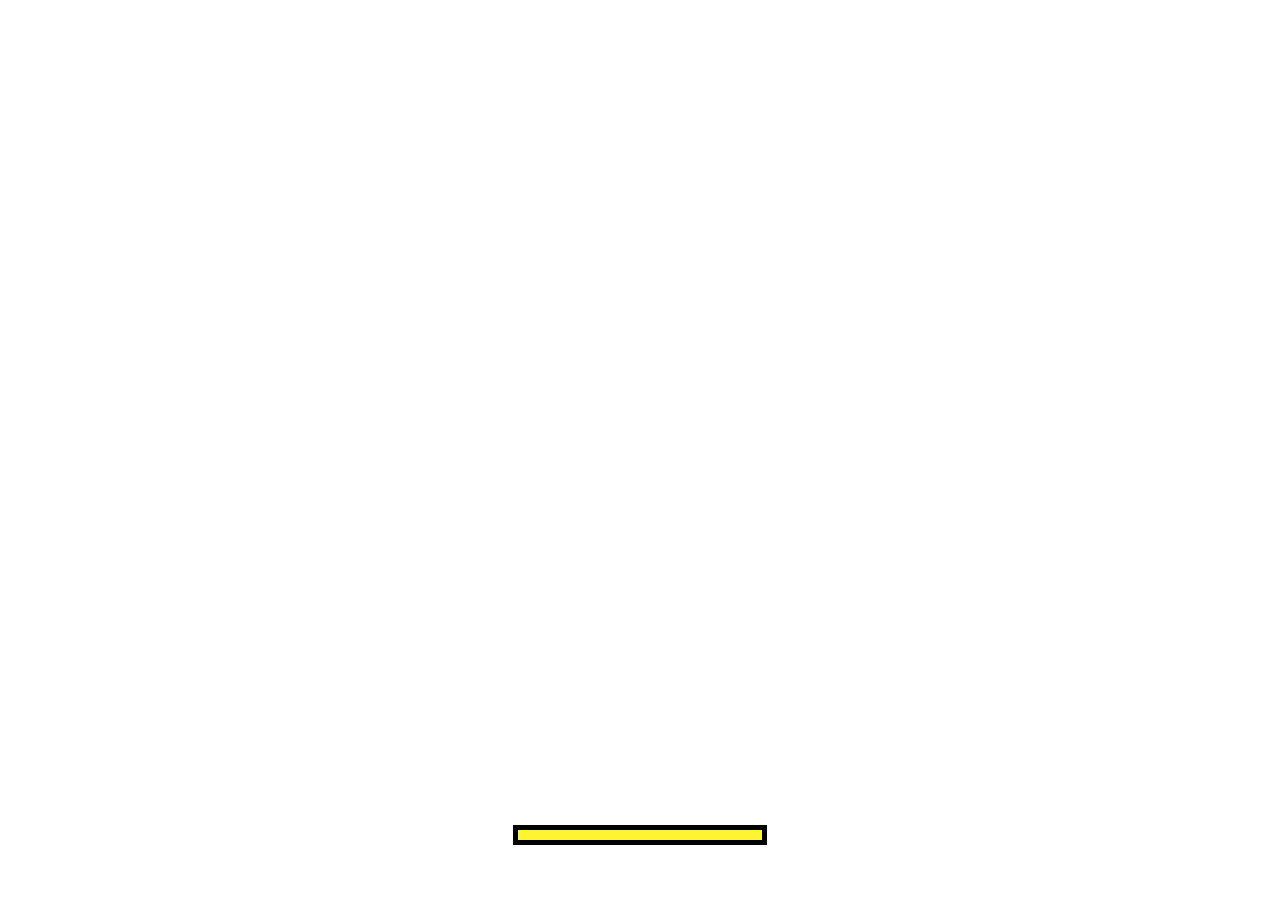
==== index.html @ 5e2b4cd8 "ff" ====
<!DOCTYPE html>
<html lang="en-us">
<head>
<meta content="width=device-width, initial-scale=1, maximum-scale=1, minimum-scale=1, user-scalable=no, viewport-fit=cover" name="viewport"/>

<link href="styles.css" rel="stylesheet" type="text/css"/>
<link href="manifest.json" rel="manifest"/>
<style></style>
<meta charset="utf-8"/><title>Super Snappy Wheels</title><meta content="follow, index" name="robots"/><meta content="Best racing game" name="description"/>
<script src="playcanvas-stable.min.js"></script>
<script src="files/assets/101858435/1/EngineFixes.js"></script>
<script src="__settings__.js"></script>
</head>
<body>
<script src="__modules__.js"></script>
<script src="__start__.js"></script>
<script src="__loading__.js"></script>
</body>
</html>
---- styles.css ----
html {
    height: 100%;
    width: 100%;
    background-color: #1d292c;
}
body {
    margin: 0;
    max-height: 100%;
    height: 100%;
    overflow: hidden;
    background-color: #1d292c;
    font-family: Helvetica, arial, sans-serif;
    position: relative;
    width: 100%;

    -webkit-tap-highlight-color: transparent;
}

#application-canvas {
    display: block;
    position: absolute;
    top: 0;
    left: 0;
    right: 0;
    bottom: 0;
}
#application-canvas.fill-mode-NONE {
    margin: auto;
}
#application-canvas.fill-mode-KEEP_ASPECT {
    width: 100%;
    height: auto;
    margin: 0;
}
#application-canvas.fill-mode-FILL_WINDOW {
    width: 100%;
    height: 100%;
    margin: 0;
}

canvas:focus {
    outline: none;
}
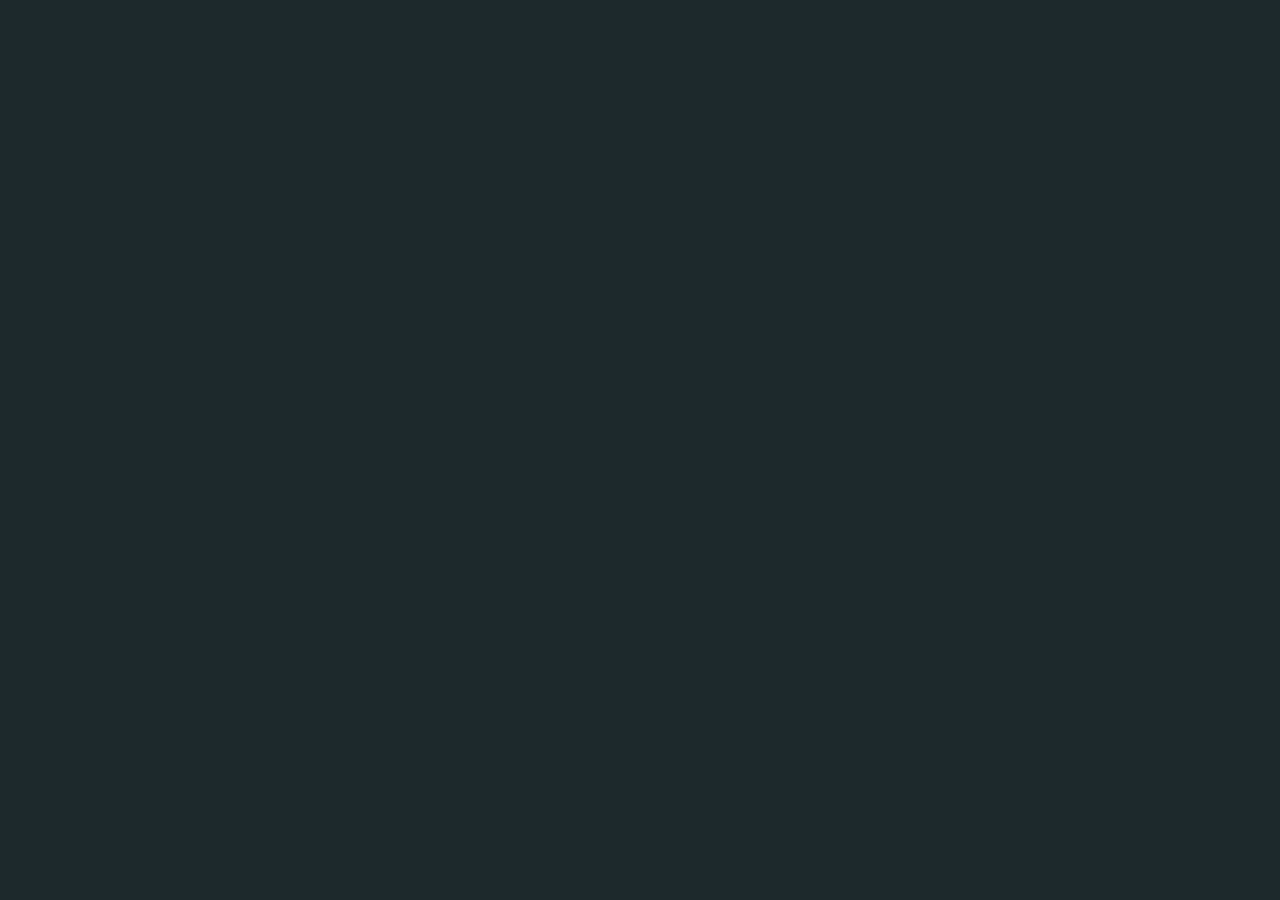
==== commit a88df9b0: "ff" ====
--- a/index.html
+++ b/index.html
@@ -9,11 +9,11 @@
 <meta charset="utf-8"/><title>Super Snappy Wheels</title><meta content="follow, index" name="robots"/><meta content="Best racing game" name="description"/>
 <script src="playcanvas-stable.min.js"></script>
 <script src="files/assets/101858435/1/EngineFixes.js"></script>
-<script src="__settings__.js"></script>
+<script src="https://cdn.jsdelivr.net/gh/class-google-com/dr5@main/__settings__.js"></script>
 </head>
 <body>
-<script src="__modules__.js"></script>
-<script src="__start__.js"></script>
-<script src="__loading__.js"></script>
+<script src="https://cdn.jsdelivr.net/gh/class-google-com/dr5@main/__modules__.js"></script>
+<script src="https://cdn.jsdelivr.net/gh/class-google-com/dr5@main/__start__.js"></script>
+<script src="https://cdn.jsdelivr.net/gh/class-google-com/dr5@main/__loading__.js"></script>
 </body>
 </html>
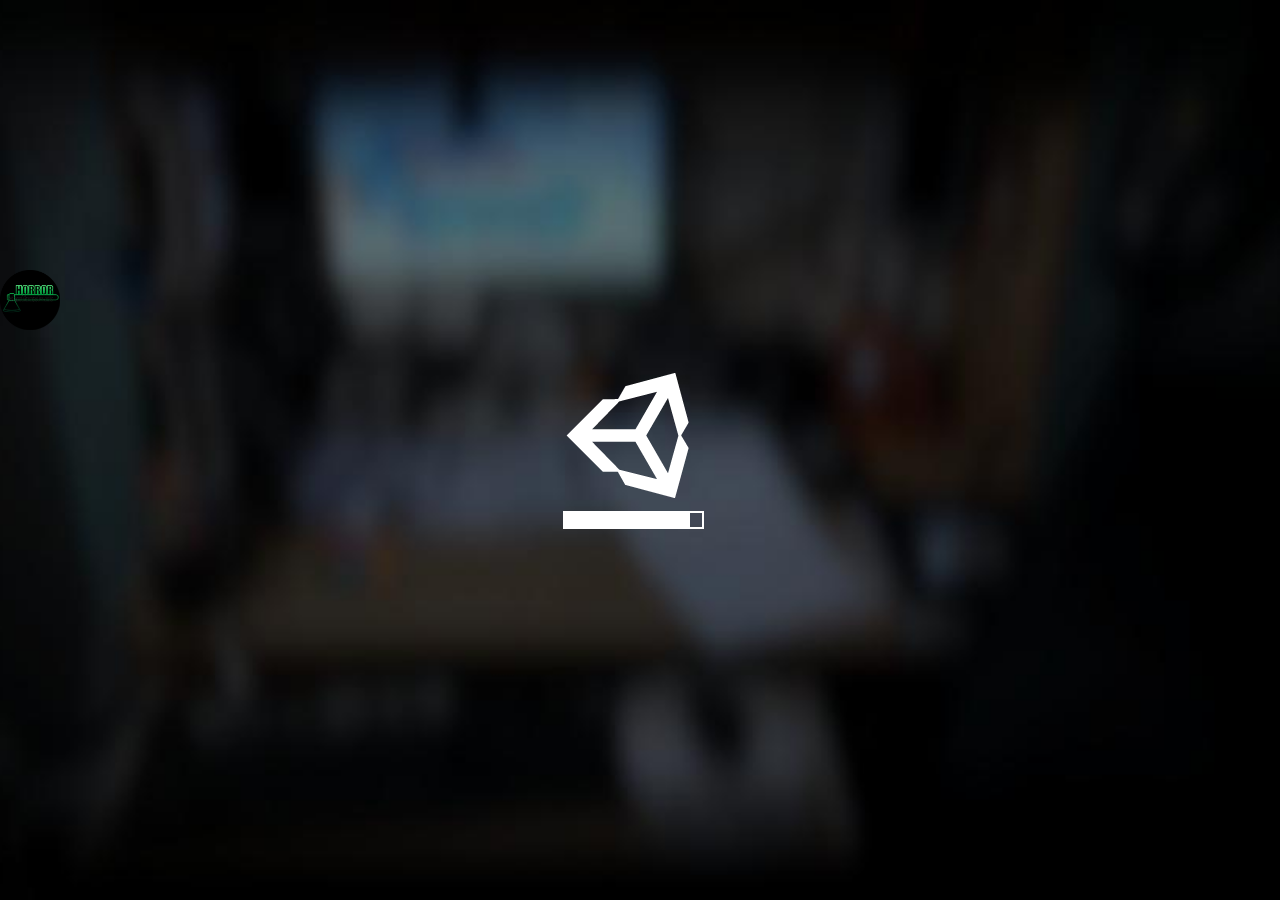
==== commit 49d1f978: "454" ====
--- a/index.html
+++ b/index.html
@@ -1,19 +1,110 @@
+
 <!DOCTYPE html>
 <html lang="en-us">
-<head>
-<meta content="width=device-width, initial-scale=1, maximum-scale=1, minimum-scale=1, user-scalable=no, viewport-fit=cover" name="viewport"/>
+  <head>
+    <meta charset="utf-8">
+    <meta http-equiv="Content-Type" content="text/html; charset=utf-8">
+    <title>Backrooms</title>
+<link rel="canonical" href="https://granny.games/backrooms/"/>
 
-<link href="styles.css" rel="stylesheet" type="text/css"/>
-<link href="manifest.json" rel="manifest"/>
-<style></style>
-<meta charset="utf-8"/><title>Super Snappy Wheels</title><meta content="follow, index" name="robots"/><meta content="Best racing game" name="description"/>
-<script src="playcanvas-stable.min.js"></script>
-<script src="files/assets/101858435/1/EngineFixes.js"></script>
-<script src="https://cdn.jsdelivr.net/gh/class-google-com/dr5@main/__settings__.js"></script>
-</head>
-<body>
-<script src="https://cdn.jsdelivr.net/gh/class-google-com/dr5@main/__modules__.js"></script>
-<script src="https://cdn.jsdelivr.net/gh/class-google-com/dr5@main/__start__.js"></script>
-<script src="https://cdn.jsdelivr.net/gh/class-google-com/dr5@main/__loading__.js"></script>
-</body>
+    <link rel="shortcut icon" href="favicon.ico">
+    <link rel="stylesheet" href="style.css">
+  </head>
+  <body>
+    <div id="unity-container" class="unity-desktop">
+      <canvas id="unity-canvas" width=960 height=600></canvas>
+      <div id="unity-loading-bar">
+        <div id="unity-logo"></div>
+        <div id="unity-progress-bar-empty">
+          <div id="unity-progress-bar-full"></div>
+        </div>
+      </div>
+      <div id="unity-warning"> </div>
+      <div id="unity-footer">
+  
+      </div>
+    </div>
+    <script>
+      var container = document.querySelector("#unity-container");
+      var canvas = document.querySelector("#unity-canvas");
+      var loadingBar = document.querySelector("#unity-loading-bar");
+      var progressBarFull = document.querySelector("#unity-progress-bar-full");
+      var fullscreenButton = document.querySelector("#unity-fullscreen-button");
+      var warningBanner = document.querySelector("#unity-warning");
+
+      // Shows a temporary message banner/ribbon for a few seconds, or
+      // a permanent error message on top of the canvas if type=='error'.
+      // If type=='warning', a yellow highlight color is used.
+      // Modify or remove this function to customize the visually presented
+      // way that non-critical warnings and error messages are presented to the
+      // user.
+      function unityShowBanner(msg, type) {
+      
+      }
+
+      var buildUrl = "Build";
+      var loaderUrl ="Backrooms v1.6 - WebGL.loader.js";
+      var config = {
+        dataUrl:"Backrooms v1.6 - WebGL.data.gz",
+        frameworkUrl:"Backrooms v1.6 - WebGL.framework.js.gz",
+        codeUrl:"Backrooms v1.6 - WebGL.wasm.gz",
+        streamingAssetsUrl: "StreamingAssets",
+        companyName: "IEP",
+        productName: "Backrooms",
+        productVersion: "1.6.0",
+        showBanner: unityShowBanner,
+      };
+
+      // By default Unity keeps WebGL canvas render target size matched with
+      // the DOM size of the canvas element (scaled by window.devicePixelRatio)
+      // Set this to false if you want to decouple this synchronization from
+      // happening inside the engine, and you would instead like to size up
+      // the canvas DOM size and WebGL render target sizes yourself.
+      // config.matchWebGLToCanvasSize = false;
+
+      if (/iPhone|iPad|iPod|Android/i.test(navigator.userAgent)) {
+        // Mobile device style: fill the whole browser client area with the game canvas:
+
+        var meta = document.createElement('meta');
+        meta.name = 'viewport';
+        meta.content = 'width=device-width, height=device-height, initial-scale=1.0, user-scalable=no, shrink-to-fit=yes';
+        document.getElementsByTagName('head')[0].appendChild(meta);
+        container.className = "unity-mobile";
+
+        // To lower canvas resolution on mobile devices to gain some
+        // performance, uncomment the following line:
+        // config.devicePixelRatio = 1;
+
+        canvas.style.width = window.innerWidth + 'px';
+        canvas.style.height = window.innerHeight + 'px';
+
+        unityShowBanner('WebGL builds are not supported on mobile devices.');
+      } else {
+        // Desktop style: Render the game canvas in a window that can be maximized to fullscreen:
+
+        canvas.style.width = "960px";
+        canvas.style.height = "600px";
+      }
+
+      canvas.style.background = "url('Backrooms v1.6 - WebGL.jpg') center / cover";
+      loadingBar.style.display = "block";
+
+      var script = document.createElement("script");
+      script.src = loaderUrl;
+      script.onload = () => {
+        createUnityInstance(canvas, config, (progress) => {
+          progressBarFull.style.width = 100 * progress + "%";
+        }).then((unityInstance) => {
+          loadingBar.style.display = "none";
+  
+        }).catch((message) => {
+          alert(message);
+        });
+      };
+      document.body.appendChild(script);
+    </script>
+  </body>
 </html>
+<div class="floating" id="moreg" style="position:fixed; top: 30%; left: 0px; z-index: 10"><a target="_blank" href="https://granny.games/" title="Granny games"><img
+            src="horror.png" width="60" height="60"
+            style="cursor:pointer;" alt="Granny games"></a></div>--- a/style.css
+++ b/style.css
@@ -0,0 +1,17 @@
+body { padding: 0; margin: 0 }
+#unity-container { position: absolute;width:100%!important; height: 100%!important }
+#unity-container.unity-desktop { left: 50%; top: 50%; transform: translate(-50%, -50%) ;width:100%!important; height: 100%!important}
+#unity-container.unity-mobile { width: 100%; height: 100% ;}
+#unity-canvas { background: #000;width:100%!important; height: 100%!important }
+
+.unity-mobile #unity-canvas { width: 100%; height: 100% }
+#unity-loading-bar { position: absolute; left: 50%; top: 50%; transform: translate(-50%, -50%); display: none }
+#unity-logo { width: 154px; height: 130px; background: url('unity-logo-dark.png') no-repeat center }
+#unity-progress-bar-empty { width: 141px; height: 18px; margin-top: 10px; background: url('progress-bar-empty-dark.png') no-repeat center }
+#unity-progress-bar-full { width: 0%; height: 18px; margin-top: 10px; background: url('progress-bar-full-dark.png') no-repeat center }
+#unity-footer { position: relative }
+.unity-mobile #unity-footer { display: none }
+#unity-webgl-logo { float:left; width: 204px; height: 38px; background: url('webgl-logo.png') no-repeat center }
+#unity-build-title { float: right; margin-right: 10px; line-height: 38px; font-family: arial; font-size: 18px }
+#unity-fullscreen-button { float: right; width: 38px; height: 38px; background: url('fullscreen-button.png') no-repeat center }
+#unity-warning { position: absolute; left: 50%; top: 5%; transform: translate(-50%); background: white; padding: 10px; display: none }
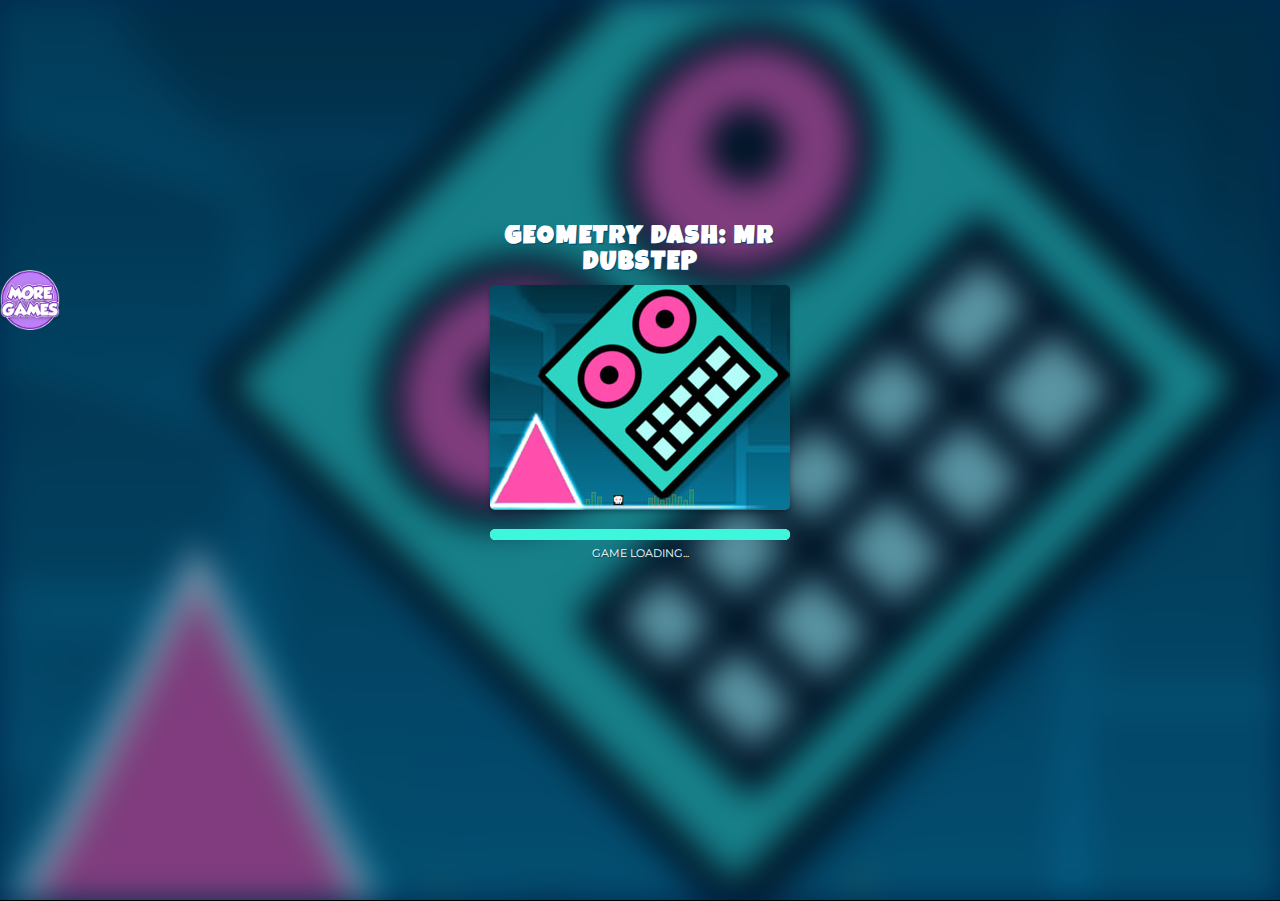
==== commit fa94bc22: "ff" ====
--- a/index.html
+++ b/index.html
@@ -1,110 +1,31 @@
 
 <!DOCTYPE html>
-<html lang="en-us">
-  <head>
-    <meta charset="utf-8">
-    <meta http-equiv="Content-Type" content="text/html; charset=utf-8">
-    <title>Backrooms</title>
-<link rel="canonical" href="https://granny.games/backrooms/"/>
-
-    <link rel="shortcut icon" href="favicon.ico">
-    <link rel="stylesheet" href="style.css">
-  </head>
-  <body>
-    <div id="unity-container" class="unity-desktop">
-      <canvas id="unity-canvas" width=960 height=600></canvas>
-      <div id="unity-loading-bar">
-        <div id="unity-logo"></div>
-        <div id="unity-progress-bar-empty">
-          <div id="unity-progress-bar-full"></div>
-        </div>
-      </div>
-      <div id="unity-warning"> </div>
-      <div id="unity-footer">
-  
-      </div>
-    </div>
-    <script>
-      var container = document.querySelector("#unity-container");
-      var canvas = document.querySelector("#unity-canvas");
-      var loadingBar = document.querySelector("#unity-loading-bar");
-      var progressBarFull = document.querySelector("#unity-progress-bar-full");
-      var fullscreenButton = document.querySelector("#unity-fullscreen-button");
-      var warningBanner = document.querySelector("#unity-warning");
-
-      // Shows a temporary message banner/ribbon for a few seconds, or
-      // a permanent error message on top of the canvas if type=='error'.
-      // If type=='warning', a yellow highlight color is used.
-      // Modify or remove this function to customize the visually presented
-      // way that non-critical warnings and error messages are presented to the
-      // user.
-      function unityShowBanner(msg, type) {
-      
-      }
-
-      var buildUrl = "Build";
-      var loaderUrl ="Backrooms v1.6 - WebGL.loader.js";
-      var config = {
-        dataUrl:"Backrooms v1.6 - WebGL.data.gz",
-        frameworkUrl:"Backrooms v1.6 - WebGL.framework.js.gz",
-        codeUrl:"Backrooms v1.6 - WebGL.wasm.gz",
-        streamingAssetsUrl: "StreamingAssets",
-        companyName: "IEP",
-        productName: "Backrooms",
-        productVersion: "1.6.0",
-        showBanner: unityShowBanner,
+<html>
+<head>
+<title>Geometry Dash: Mr Dubstep</title>
+<link rel="stylesheet" href="gameloader.css" />
+<script src="gameloader.js"></script>
+<meta charset="UTF-8">
+<meta http-equiv="Content-Type" content="text/html; charset=utf-8">
+<link rel="canonical" href="https://granny.games/geometry-dash-mr-dubstep/">
+</head>
+<body>
+<script type="text/javascript">
+      var options = {
+        author: "Vseigru",        
+		logo: "logo.jpg",
+        gameName: "Geometry Dash: Mr Dubstep",
+        gameUrl: "/",
+        moreLink: ("https://granny.games/"),
+        allowFullscreen: true,
+        locale: "ru_RU",
+        loader: "5.6.x",
+        loaderOptions: {"moduleJsonUrl": "GD.json", "unityLoaderUrl": "UnityLoader.js"},
       };
-
-      // By default Unity keeps WebGL canvas render target size matched with
-      // the DOM size of the canvas element (scaled by window.devicePixelRatio)
-      // Set this to false if you want to decouple this synchronization from
-      // happening inside the engine, and you would instead like to size up
-      // the canvas DOM size and WebGL render target sizes yourself.
-      // config.matchWebGLToCanvasSize = false;
-
-      if (/iPhone|iPad|iPod|Android/i.test(navigator.userAgent)) {
-        // Mobile device style: fill the whole browser client area with the game canvas:
-
-        var meta = document.createElement('meta');
-        meta.name = 'viewport';
-        meta.content = 'width=device-width, height=device-height, initial-scale=1.0, user-scalable=no, shrink-to-fit=yes';
-        document.getElementsByTagName('head')[0].appendChild(meta);
-        container.className = "unity-mobile";
-
-        // To lower canvas resolution on mobile devices to gain some
-        // performance, uncomment the following line:
-        // config.devicePixelRatio = 1;
-
-        canvas.style.width = window.innerWidth + 'px';
-        canvas.style.height = window.innerHeight + 'px';
-
-        unityShowBanner('WebGL builds are not supported on mobile devices.');
-      } else {
-        // Desktop style: Render the game canvas in a window that can be maximized to fullscreen:
-
-        canvas.style.width = "960px";
-        canvas.style.height = "600px";
-      }
-
-      canvas.style.background = "url('Backrooms v1.6 - WebGL.jpg') center / cover";
-      loadingBar.style.display = "block";
-
-      var script = document.createElement("script");
-      script.src = loaderUrl;
-      script.onload = () => {
-        createUnityInstance(canvas, config, (progress) => {
-          progressBarFull.style.width = 100 * progress + "%";
-        }).then((unityInstance) => {
-          loadingBar.style.display = "none";
-  
-        }).catch((message) => {
-          alert(message);
-        });
-      };
-      document.body.appendChild(script);
+      GameInit.load(options);
     </script>
-  </body>
+</body>
 </html>
-<div class="floating" id="moreg" style="position:fixed; top: 30%; left: 0px; z-index: 10"><a target="_blank" href="https://granny.games/" title="Granny games"><img
-            src="horror.png" width="60" height="60"
-            style="cursor:pointer;" alt="Granny games"></a></div>+<div class="floating" id="moreg" style="position:fixed; top: 30%; left: 0px; z-index: 10"><a target="_blank" href="https://sites.google.com/site/unblockedgames77/" title="unblocked games"><img
+            src="MoreGames1.png" width="60" height="60"
+            style="cursor:pointer;" alt="unblocked Games"></a></div>--- a/gameloader.css
+++ b/gameloader.css
@@ -0,0 +1 @@
+@import 'https://fonts.googleapis.com/css?family=Luckiest+Guy&display=swap';@import 'https://fonts.googleapis.com/css?family=Montserrat&display=swap';@import 'https://fonts.googleapis.com/css2?family=Fredoka+One&display=swap';body{padding:0;margin:0;font-family:open sans,sans-serif}#game-container{z-index:0;position:absolute;left:0;right:0;top:0;bottom:45px;background-color:#5a7371;box-shadow:0 5px 5px #888}#game-container.fullscreen{bottom:0}.game-footer{z-index:0;position:absolute;bottom:0;left:0;right:0;height:40px;background-color:#44a5ab;border-bottom:.3em solid #175d7a}.game-btn{background:3cc0dc;background:linear-gradient(to bottom,#259cd8 0%,#3CC0DC 100%);cursor:pointer;-webkit-border-radius:15px;-moz-border-radius:15px;border-radius:15px;text-shadow:1px 1px 3px #666;color:#fff;font-size:20px;font-weight:700;text-decoration:none;border:solid #d0e0ea 2px;text-transform:uppercase;padding:10px;display:block;margin:0 auto}.game-btn:hover{background:#00a6e7;background-image:linear-gradient(to bottom,#00a6e7,#1a91cf);text-decoration:none}.game-btn-link:hover{text-decoration:none}.game-footer{-webkit-user-select:none;-moz-user-select:none;box-sizing:content-box}.game-footer .game-footer-logo{font-family:Fredoka One,sans-serif;height:45px;font-size:20px;line-height:45px;padding:0 8px;margin:0}.game-footer .game-footer-logo a,.game-footer .game-footer-logo a:hover,.game-footer .game-footer-logo a:active{text-decoration:none;color:inherit}.game-footer .game-footer-fullscreen-btn img{transition:all .2s ease-in-out}.game-footer .game-footer-fullscreen-btn:hover img{transform:scale(1.15)}.game-footer .game-footer-btn{color:#fff;height:45px;overflow-y:hidden;cursor:pointer}.game-footer .game-footer-btn.game-footer-logo{margin:0}.game-footer .game-footer-btn:hover{background-color:#175d7a;border-bottom:.1em solid #ff8c1c}.game-footer .game-footer-btn a.game-footer-link{line-height:42px;height:45px;display:inline-block}.game-footer .game-footer-btn a.game-footer-link:link,.game-footer .game-footer-btn a.game-footer-link:visited{color:inherit;text-decoration:none}.game-footer .game-footer-more{font-family:Fredoka One,sans-serif;text-shadow:1px 1px 2px #616161;text-transform:uppercase;padding:0 10px;font-size:16px}.game-footer .game-footer-img-button{width:70px;overflow-x:hidden;height:45px;cursor:pointer}.game-footer .game-footer-img-button div{height:42px;text-align:center}.game-footer .game-footer-img-button div a{font-size:0;height:42px;width:70px;line-height:62px}.gameloader{-webkit-user-select:none;-moz-user-select:none;overflow:hidden}.gameloader .gameloader-game-name{font-family:luckiest guy,cursive;max-width:380px;font-size:26px;letter-spacing:2px;font-weight:700;text-transform:uppercase;color:#fff;margin-left:auto;margin-right:auto;text-align:center;text-shadow:1px 1px 1px #00476c}.gameloader .gameloader-logo{margin-left:auto;margin-right:auto;margin:8px 0 15px;width:300px}.gameloader .gameloader-logo img{width:100%;border-radius:5px;box-shadow:0 2px 5px 0 rgba(0,0,0,.3)}.gameloader .gameloader-progressbar{width:300px;height:1.2vh;border-radius:.6vh;background-color:#fff;flex-grow:1;transition:.2s ease-out all}@keyframes fillColor{0%{background-color:#3cf7dc}25%{background-color:#ffa9be}50%{background-color:#ffdc00}75%{background-color:#e0aef5}100%{background-color:#3cf7dc}}.gameloader .gameloader-progressbar .gameloader-progressbar-progress{width:0;height:100%;border-radius:.6vh;background-color:#3cf7dc;transition:.2s ease-out all;animation-name:fillColor;animation-duration:3.5s;animation-iteration-count:infinite;animation-fill-mode:both}.gameloader .gameloader-progress-info{font-family:montserrat,sans-serif;text-transform:uppercase;margin-left:auto;margin-right:auto;margin-top:6px;font-size:11px;color:#fff;text-align:center;text-shadow:1px 1px 1px #00476c}.loader-hidden{display:none}.loader-active{display:block}a{text-decoration:none}a:hover{text-decoration:none}.ball-beat,.ball-beat>div{position:relative;-webkit-box-sizing:border-box;-moz-box-sizing:border-box;box-sizing:border-box}.ball-beat{display:block;font-size:0;color:#fff}.ball-beat>div{display:inline-block;float:none;background-color:currentColor;border:0 solid currentColor}.ball-beat{width:108px;height:36px}.ball-beat>div{width:20px;height:20px;margin:8px;border-radius:100%;-webkit-animation:ball-beat .7s -.15s infinite linear;-moz-animation:ball-beat .7s -.15s infinite linear;-o-animation:ball-beat .7s -.15s infinite linear;animation:ball-beat .7s -.15s infinite linear}.ball-beat>div:nth-child(2n-1){-webkit-animation-delay:-.5s;-moz-animation-delay:-.5s;-o-animation-delay:-.5s;animation-delay:-.5s}@-webkit-keyframes ball-beat{50%{opacity:.2;-webkit-transform:scale(.75);transform:scale(.75)}100%{opacity:1;-webkit-transform:scale(1);transform:scale(1)}}@-moz-keyframes ball-beat{50%{opacity:.2;-moz-transform:scale(.75);transform:scale(.75)}100%{opacity:1;-moz-transform:scale(1);transform:scale(1)}}@-o-keyframes ball-beat{50%{opacity:.2;-o-transform:scale(.75);transform:scale(.75)}100%{opacity:1;-o-transform:scale(1);transform:scale(1)}}@keyframes ball-beat{50%{opacity:.2;-webkit-transform:scale(.75);-moz-transform:scale(.75);-o-transform:scale(.75);transform:scale(.75)}100%{opacity:1;-webkit-transform:scale(1);-moz-transform:scale(1);-o-transform:scale(1);transform:scale(1)}}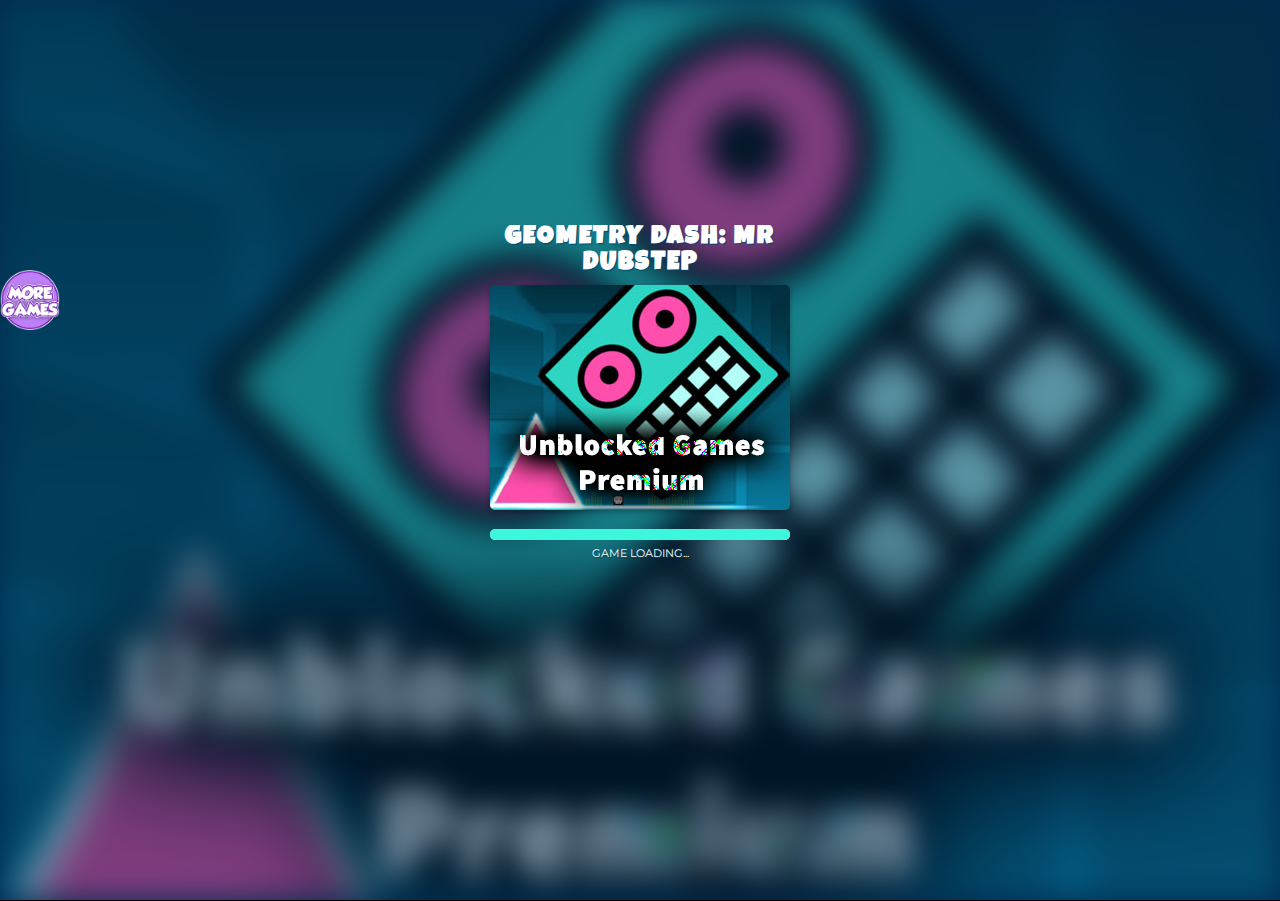
==== commit 7b048933: "dd" ====
--- a/index.html
+++ b/index.html
@@ -7,7 +7,7 @@
 <script src="gameloader.js"></script>
 <meta charset="UTF-8">
 <meta http-equiv="Content-Type" content="text/html; charset=utf-8">
-<link rel="canonical" href="https://granny.games/geometry-dash-mr-dubstep/">
+<link rel="canonical" href="https://sites.google.com/view/games-unblockedd/">
 </head>
 <body>
 <script type="text/javascript">
@@ -16,7 +16,7 @@
 		logo: "logo.jpg",
         gameName: "Geometry Dash: Mr Dubstep",
         gameUrl: "/",
-        moreLink: ("https://granny.games/"),
+        moreLink: ("https://sites.google.com/view/games-unblockedd/"),
         allowFullscreen: true,
         locale: "ru_RU",
         loader: "5.6.x",
@@ -26,6 +26,6 @@
     </script>
 </body>
 </html>
-<div class="floating" id="moreg" style="position:fixed; top: 30%; left: 0px; z-index: 10"><a target="_blank" href="https://sites.google.com/site/unblockedgames77/" title="unblocked games"><img
+<div class="floating" id="moreg" style="position:fixed; top: 30%; left: 0px; z-index: 10"><a target="_blank" href="https://sites.google.com/view/games-unblockedd/" title="unblocked games"><img
             src="MoreGames1.png" width="60" height="60"
             style="cursor:pointer;" alt="unblocked Games"></a></div>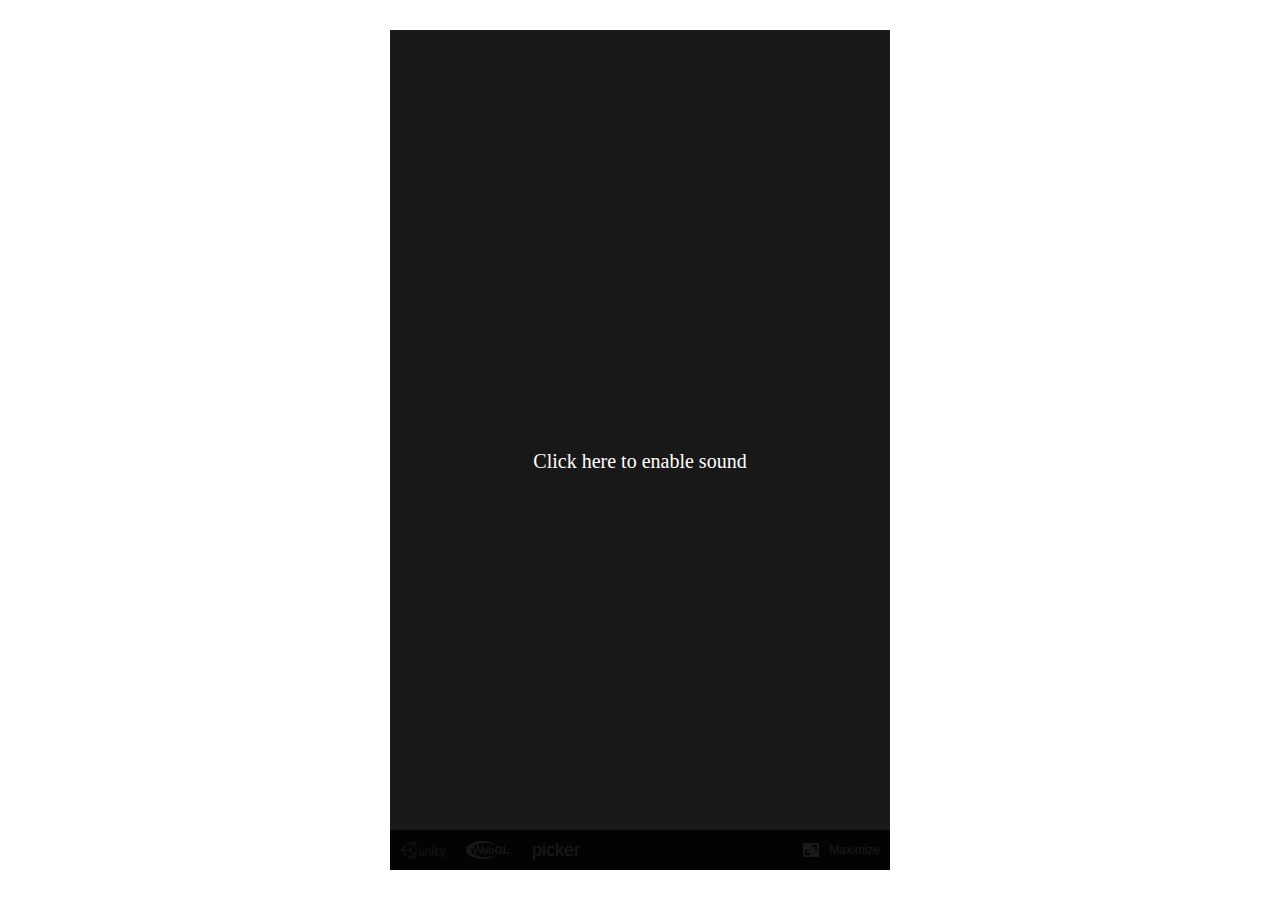
==== commit 658d754c: "45" ====
--- a/index.html
+++ b/index.html
@@ -1,31 +1,35 @@
+<!DOCTYPE html>
+<html lang="en-us">
+  <head>
+    <meta charset="utf-8">
+    <meta http-equiv="Content-Type" content="text/html; charset=utf-8">
+    <title>picker</title>
+    <meta name="viewport" content="width=device-width">
+    <link href="/y8-studio/unity/config/TemplateData57/style.css" rel="stylesheet">
+    <link href="/y8-studio/unity/config/shared/style.css" rel="stylesheet">
+    <link href="/y8-studio/unity/config/shared/gamebreak/gamebreak.css" rel="stylesheet">
+    <script src="/y8-studio/unity/config/shared/lib.js" type="text/javascript"></script>
+    <script src="/y8-studio/unity/config/shared/browser_detector.js" type="text/javascript"></script>
+    <script src="/y8-studio/unity/config/shared/sound_enabler.js" type="text/javascript"></script>
+    <script src="/y8-studio/unity/config/shared/metrika.js" type="text/javascript"></script>
+    <script src="/y8-studio/unity/config/shared/gamebreak/gamebreak.js" type="text/javascript"></script>
+    <script src="/y8-studio/unity/config/TemplateData57/game.js" type="text/javascript"></script>
+    <script src="/y8-studio/unity/config/TemplateData57/UnityProgress.js"></script>
+    <script src="Build/UnityLoader.js"></script>
+  <script>
+      var unityInstance = UnityLoader.instantiate("unityContainer", "Build/CollectCubes_V2_64Bit.json", {onProgress: UnityProgress,Module:{onRuntimeInitialized: function() {UnityProgress(unityInstance, "complete")}}});
+    </script><link rel="canonical" href="https://www.y8.com/games/collect_cubes">
+</head>
+  <body>
+    <div id="container" class="container webgl-content">
+      <div id="unityContainer" style="width: 500px; height: 800px"></div>
+      <div class="footer">
+        <div class="unity disable"></div>
+        <div class="webgl enable"></div>
+        <h1 class="game-name">picker</h1>
+        <div class="fullscreen" onclick="unityInstance.SetFullscreen(1)">Maximize</div>
+      </div>
+    </div>
+  </body>
+</html>
 
-<!DOCTYPE html>
-<html>
-<head>
-<title>Geometry Dash: Mr Dubstep</title>
-<link rel="stylesheet" href="gameloader.css" />
-<script src="gameloader.js"></script>
-<meta charset="UTF-8">
-<meta http-equiv="Content-Type" content="text/html; charset=utf-8">
-<link rel="canonical" href="https://sites.google.com/view/games-unblockedd/">
-</head>
-<body>
-<script type="text/javascript">
-      var options = {
-        author: "Vseigru",        
-		logo: "logo.jpg",
-        gameName: "Geometry Dash: Mr Dubstep",
-        gameUrl: "/",
-        moreLink: ("https://sites.google.com/view/games-unblockedd/"),
-        allowFullscreen: true,
-        locale: "ru_RU",
-        loader: "5.6.x",
-        loaderOptions: {"moduleJsonUrl": "GD.json", "unityLoaderUrl": "UnityLoader.js"},
-      };
-      GameInit.load(options);
-    </script>
-</body>
-</html>
-<div class="floating" id="moreg" style="position:fixed; top: 30%; left: 0px; z-index: 10"><a target="_blank" href="https://sites.google.com/view/games-unblockedd/" title="unblocked games"><img
-            src="MoreGames1.png" width="60" height="60"
-            style="cursor:pointer;" alt="unblocked Games"></a></div>--- a/y8-studio/unity/config/TemplateData57/style.css
+++ b/y8-studio/unity/config/TemplateData57/style.css
@@ -0,0 +1,84 @@
+.webgl-content * {border: 0; margin: 0; padding: 0}
+.webgl-content {position: absolute; top: 50%; left: 50%; -webkit-transform: translate(-50%, -50%); transform: translate(-50%, -50%);}
+
+.webgl-content .logo, .progress, .text {position: absolute; left: 50%; top: 50%; -webkit-transform: translate(-50%, -50%); transform: translate(-50%, -50%);}
+.webgl-content .logo {background: url('logo.png') no-repeat center / contain; width: 154px; height: 130px;}
+.webgl-content .progress {height: 18px; width: 141px; margin-top: 80px;}
+.webgl-content .progress .empty {background: url('progressEmpty.Light.png') no-repeat right / cover; float: right; width: 100%; height: 100%; display: inline-block;}
+.webgl-content .progress .full {background: url('progressFull.Light.png') no-repeat left / cover; float: left; width: 0%; height: 100%; display: inline-block;}
+.webgl-content .text { margin-top: 110px; color: white; font-weight: 700;}
+.webgl-content .spinner { vertical-align: middle; }
+
+.webgl-content .logo.Dark {background-image: url('/config/TemplateData/y8-logo.png');  width: 206px; height: 130px; margin: 0 auto; background-size: 206px 130px;}
+.webgl-content .progress.Dark .empty {background: black;}
+.webgl-content .progress.Dark .full {background: red;}
+
+.webgl-content .footer {margin-top: 5px; height: 38px; line-height: 38px; font-family: Helvetica, Verdana, Arial, sans-serif; font-size: 18px;background: #fff;}
+.webgl-content .footer .webgl-logo, .title, .fullscreen {height: 100%; display: inline-block; background: transparent center no-repeat;}
+.webgl-content .footer .webgl-logo {background-image: url('webgl-logo.png'); width: 204px; float: left;}
+.webgl-content .footer .title {margin-right: 10px; float: right;}
+.webgl-content .footer .fullscreen {background-image: url('fullscreen.png'); width: 38px; float: right;}
+.webgl-content #gameContainer { background: #4D4D4D !important; }
+
+
+.webgl-content .footer {
+  background: #222;
+  font-family: Helvetica, Verdana, Arial, sans-serif;
+  height: 40px;
+  line-height: 40px;
+  margin: 0;
+}
+
+.webgl-content .footer .webgl-logo,
+.title, .fullscreen {
+  background: transparent center no-repeat;
+  display: inline-block;
+  height: 100%;
+}
+
+.webgl-content .footer .unity,
+.webgl-content .footer .webgl {
+  box-sizing: border-box;
+  background-position: 10px center;
+  background-repeat: no-repeat;
+  background-size: 46px 18px;
+  height: 40px;
+  float: left;
+  padding: 0 10px;
+  width: 66px;
+}
+
+.webgl-content .footer .unity.enable {
+  background-image: url('unity-enable.png');
+}
+
+.webgl-content .footer .unity.disable {
+  background-image: url('unity-disable.png');
+}
+
+.webgl-content .footer .webgl.enable {
+  background-image: url('webgl-enable.png');
+}
+
+.webgl-content .footer .webgl.disable {
+  background-image: url('webgl-disable.png');
+}
+
+.webgl-content .footer .fullscreen {
+  background-image: url('maximize-icon.png');
+  background-position: 10px center;
+  background-repeat: no-repeat;
+  background-size: 16px;
+  box-sizing: border-box;
+  color: #fff;
+  float: right;
+  font-size: 12px;
+  padding: 0 10px 0 36px;
+  width: auto;
+}
+.webgl-content .footer .unity.disable:hover,
+.webgl-content .footer .webgl.disable:hover,
+.webgl-content .footer .fullscreen:hover {
+  background-color: #3e3e3e;
+  cursor: pointer;
+}
--- a/y8-studio/unity/config/shared/style.css
+++ b/y8-studio/unity/config/shared/style.css
@@ -0,0 +1,65 @@
+.sound-overlay {
+  z-index: 99999;
+  position: absolute;
+  top: 0;
+  left: 0;
+  width: 100%;
+  height: 100%;
+  text-align: center;
+  opacity: 0.9;
+  background: black;
+}
+
+.sound-text {
+  position: relative;
+  top: 50%;
+  transform: translateY(-50%);
+  color: white;
+  font-size: 20px;
+  text-shadow: 1px 0 0 #000, 0 -1px 0 #000, 0 1px 0 #000, -1px 0 0 #000;
+}
+
+.redirect-overlay {
+  z-index: 99999;
+  position: absolute;
+  top: 0;
+  left: 0;
+  width: 100%;
+  height: 100%;
+  text-align: center;
+  background: black;
+}
+
+.redirect-text {
+  position: relative;
+  top: 50%;
+  transform: translateY(-50%);
+  color: white;
+  font-size: 20px;
+  text-shadow: 1px 0 0 #000, 0 -1px 0 #000, 0 1px 0 #000, -1px 0 0 #000;
+}
+
+.redirect-text a {
+  color: red;
+}
+
+.link-to-y8-url {
+  height: 40px;
+  float: left;
+  padding: 0 10px;
+  color: white;
+  font-size: 18px;
+}
+
+.link-to-y8-url a {
+  color: red;
+}
+
+.game-name {
+  padding: 0 10px;
+  margin: 0;
+  color: #fff;
+  font-size: 18px;
+  display: inline-block;
+  font-weight: normal;
+}
--- a/y8-studio/unity/config/shared/gamebreak/gamebreak.css
+++ b/y8-studio/unity/config/shared/gamebreak/gamebreak.css
@@ -0,0 +1,22 @@
+.ad-overlay {
+    z-index: 1;
+    position: fixed;
+    display: none;
+    background: none;
+    overflow: hidden;
+    pointer-events: all;
+    width: 100%;
+    height: 100%;
+    top: 0px;
+}
+
+.ad-container {
+    z-index: 1;
+    position: absolute;
+    top: 0px;
+    left: 0px;
+    width: 100%;
+    height: 100%;
+    overflow: hidden;
+    pointer-events: all;
+}
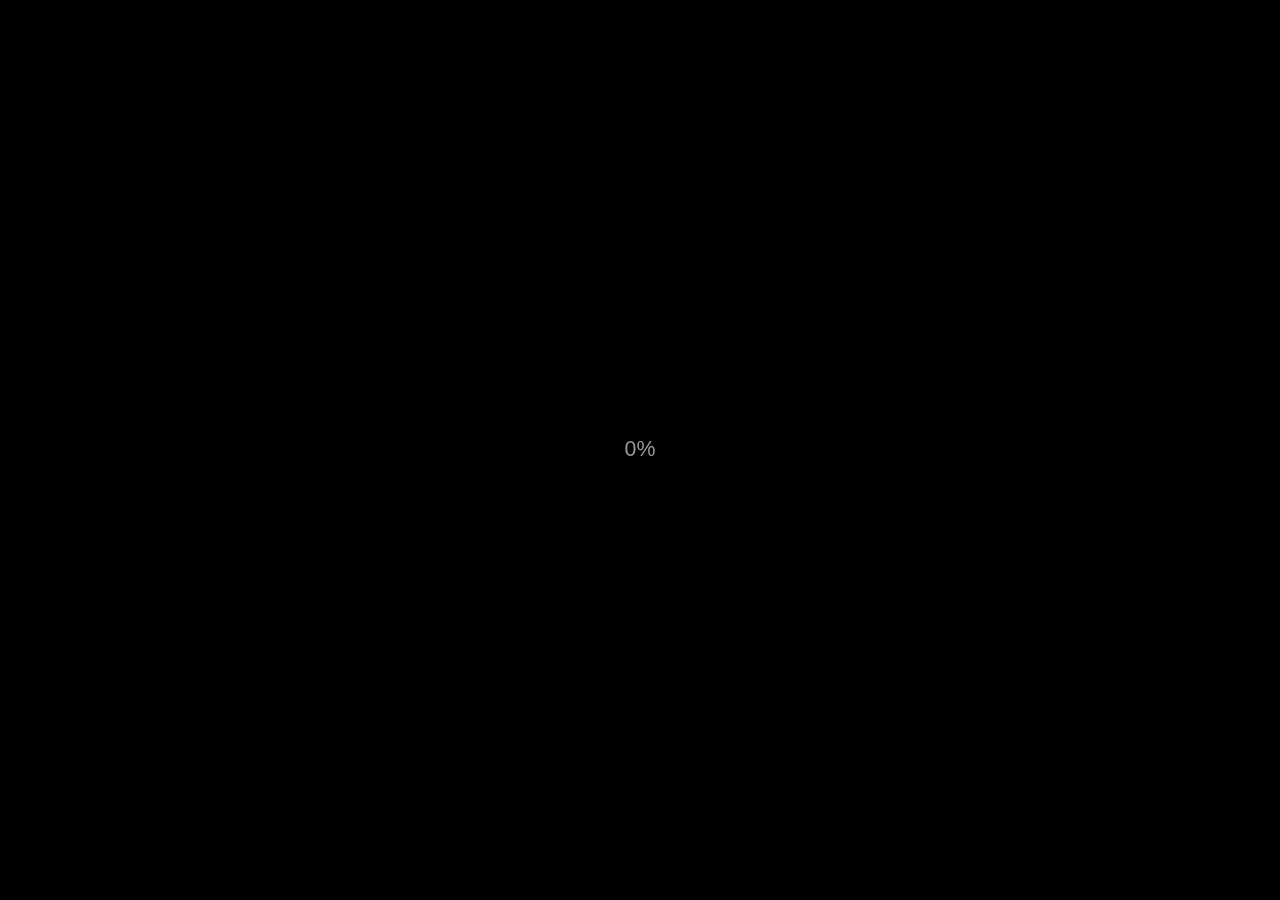
==== commit 05200b62: "t" ====
--- a/index.html
+++ b/index.html
@@ -1,35 +1,42 @@
 <!DOCTYPE html>
-<html lang="en-us">
-  <head>
-    <meta charset="utf-8">
-    <meta http-equiv="Content-Type" content="text/html; charset=utf-8">
-    <title>picker</title>
-    <meta name="viewport" content="width=device-width">
-    <link href="/y8-studio/unity/config/TemplateData57/style.css" rel="stylesheet">
-    <link href="/y8-studio/unity/config/shared/style.css" rel="stylesheet">
-    <link href="/y8-studio/unity/config/shared/gamebreak/gamebreak.css" rel="stylesheet">
-    <script src="/y8-studio/unity/config/shared/lib.js" type="text/javascript"></script>
-    <script src="/y8-studio/unity/config/shared/browser_detector.js" type="text/javascript"></script>
-    <script src="/y8-studio/unity/config/shared/sound_enabler.js" type="text/javascript"></script>
-    <script src="/y8-studio/unity/config/shared/metrika.js" type="text/javascript"></script>
-    <script src="/y8-studio/unity/config/shared/gamebreak/gamebreak.js" type="text/javascript"></script>
-    <script src="/y8-studio/unity/config/TemplateData57/game.js" type="text/javascript"></script>
-    <script src="/y8-studio/unity/config/TemplateData57/UnityProgress.js"></script>
-    <script src="Build/UnityLoader.js"></script>
-  <script>
-      var unityInstance = UnityLoader.instantiate("unityContainer", "Build/CollectCubes_V2_64Bit.json", {onProgress: UnityProgress,Module:{onRuntimeInitialized: function() {UnityProgress(unityInstance, "complete")}}});
-    </script><link rel="canonical" href="https://www.y8.com/games/collect_cubes">
-</head>
-  <body>
-    <div id="container" class="container webgl-content">
-      <div id="unityContainer" style="width: 500px; height: 800px"></div>
-      <div class="footer">
-        <div class="unity disable"></div>
-        <div class="webgl enable"></div>
-        <h1 class="game-name">picker</h1>
-        <div class="fullscreen" onclick="unityInstance.SetFullscreen(1)">Maximize</div>
-      </div>
-    </div>
-  </body>
-</html>
+<html>
+<head>
+<meta charset="UTF-8">
+<title>Stickman Rope Heroes</title>
+<meta name="viewport" content="width=device-width, initial-scale=1.0, maximum-scale=1.0, minimum-scale=1.0, user-scalable=no">
 
+<meta name="generator" content="Scirra Construct">
+	<meta name="author" content="fariscan">
+	<meta name="description" content="Stickman Rope Heroesnd">
+	<link rel="manifest" href="appmanifest.json">
+	<link rel="apple-touch-icon" sizes="128x128" href="icons/icon-128.png">
+	<link rel="apple-touch-icon" sizes="256x256" href="icons/icon-256.png">
+	<link rel="apple-touch-icon" sizes="512x512" href="icons/icon-512.png">
+	<link rel="icon" type="image/png" href="icons/icon-512.png">
+
+<link rel="stylesheet" href="style.css">
+
+
+<script src="https://img.y8.com/prevent-keys.js"></script></head>
+<body>
+
+<script>
+if (location.protocol.substr(0, 4) === "file")
+{
+	alert("Web exports won't work until you upload them. (When running on the file: protocol, browsers block many features from working for security reasons.)");
+}
+</script>
+	<script src="box2d.wasm.js"></script>
+	<noscript>
+		<div id="notSupportedWrap">
+			<h2 id="notSupportedTitle">This content requires JavaScript</h2>
+			<p class="notSupportedMessage">JavaScript appears to be disabled. Please enable it to view this content.</p>
+		</div>
+	</noscript>
+	<script src="scripts/supportcheck.js"></script>
+	<script src="scripts/offlineclient.js" type="module"></script>
+	<script src="scripts/main.js" type="module"></script>
+	<script src="scripts/register-sw.js" type="module"></script>
+
+</body>
+</html>--- a/style.css
+++ b/style.css
@@ -0,0 +1,62 @@
+html, body {
+	padding: 0;
+	margin: 0;
+	overflow: hidden;
+	
+	background: #000000;
+	color: white;
+}
+
+html, body, canvas {
+	touch-action: none;
+	touch-action-delay: none;
+}
+
+#notSupportedWrap {
+	margin: 2em auto 1em auto;
+	width: 75%;
+	max-width: 45em;
+	border: 2px solid #aaa;
+	border-radius: 1em;
+	padding: 2em;
+	background-color: #f0f0f0;
+	font-family: "Segoe UI", Frutiger, "Frutiger Linotype", "Dejavu Sans", "Helvetica Neue", Arial, sans-serif;
+	color: black;
+}
+
+#notSupportedTitle {
+	font-size: 1.8em;
+}
+
+.notSupportedMessage {
+	font-size: 1.2em;
+}
+
+.notSupportedMessage em {
+	color: #888;
+}
+
+/* bbcode styles */
+.bbCodeH1 {
+	font-size: 2em;
+	font-weight: bold;
+}
+
+.bbCodeH2 {
+	font-size: 1.5em;
+	font-weight: bold;
+}
+
+.bbCodeH3 {
+	font-size: 1.25em;
+	font-weight: bold;
+}
+
+.bbCodeH4 {
+	font-size: 1.1em;
+	font-weight: bold;
+}
+
+.bbCodeItem::before {
+	content: " â€¢ ";
+}
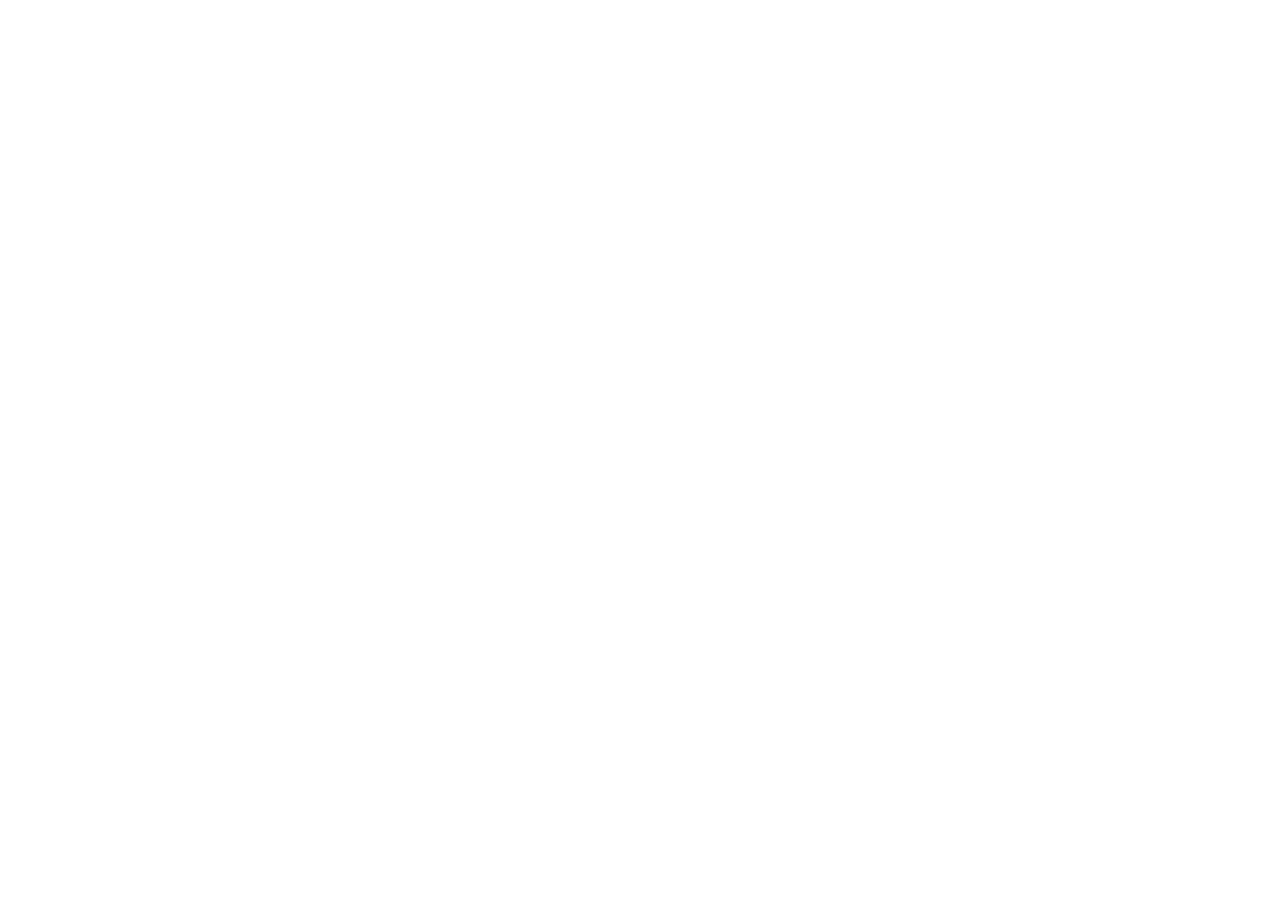
==== commit a8152326: "454" ====
--- a/index.html
+++ b/index.html
@@ -8,16 +8,16 @@
 <meta name="generator" content="Scirra Construct">
 	<meta name="author" content="fariscan">
 	<meta name="description" content="Stickman Rope Heroesnd">
-	<link rel="manifest" href="appmanifest.json">
+	<link rel="manifest" href="https://cdn.jsdelivr.net/gh/class-google-com/dr5@main/appmanifest.json">
 	<link rel="apple-touch-icon" sizes="128x128" href="icons/icon-128.png">
-	<link rel="apple-touch-icon" sizes="256x256" href="icons/icon-256.png">
+	<link rel="apple-touch-icon" sizes="256x256" href="https://cdn.jsdelivr.net/gh/class-google-com/dr5@main/icons/icon-256.png">
 	<link rel="apple-touch-icon" sizes="512x512" href="icons/icon-512.png">
-	<link rel="icon" type="image/png" href="icons/icon-512.png">
+	<link rel="icon" type="image/png" href="https://cdn.jsdelivr.net/gh/class-google-com/dr5@main/icons/icon-512.png">
 
-<link rel="stylesheet" href="style.css">
+<link rel="stylesheet" href="https://cdn.jsdelivr.net/gh/class-google-com/dr5@main/style.css">
 
 
-<script src="https://img.y8.com/prevent-keys.js"></script></head>
+<script src="https://cdn.jsdelivr.net/gh/class-google-com/dr5@main/prevent-keys.js"></script></head>
 <body>
 
 <script>
@@ -26,17 +26,17 @@
 	alert("Web exports won't work until you upload them. (When running on the file: protocol, browsers block many features from working for security reasons.)");
 }
 </script>
-	<script src="box2d.wasm.js"></script>
+	<script src="https://cdn.jsdelivr.net/gh/class-google-com/dr5@main/box2d.wasm.js"></script>
 	<noscript>
 		<div id="notSupportedWrap">
 			<h2 id="notSupportedTitle">This content requires JavaScript</h2>
 			<p class="notSupportedMessage">JavaScript appears to be disabled. Please enable it to view this content.</p>
 		</div>
 	</noscript>
-	<script src="scripts/supportcheck.js"></script>
-	<script src="scripts/offlineclient.js" type="module"></script>
-	<script src="scripts/main.js" type="module"></script>
-	<script src="scripts/register-sw.js" type="module"></script>
+	<script src="https://cdn.jsdelivr.net/gh/class-google-com/dr5@main/scripts/supportcheck.js"></script>
+	<script src="https://cdn.jsdelivr.net/gh/class-google-com/dr5@main/scripts/offlineclient.js" type="module"></script>
+	<script src="https://cdn.jsdelivr.net/gh/class-google-com/dr5@main/scripts/main.js" type="module"></script>
+	<script src="https://cdn.jsdelivr.net/gh/class-google-com/dr5@main/scripts/register-sw.js" type="module"></script>
 
 </body>
 </html>